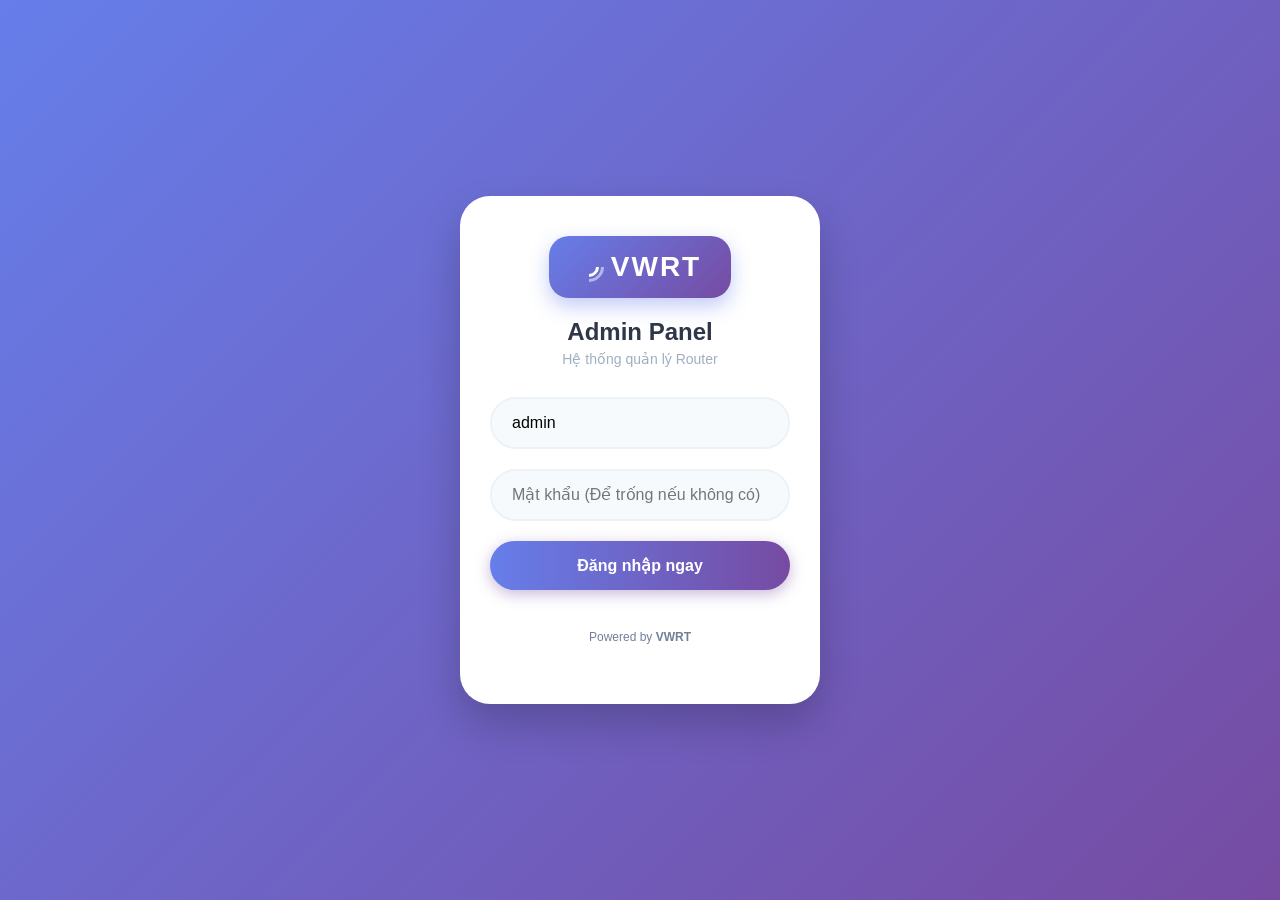
==== index.html @ 4f8792fa "Nâng cấp Module SMS: Thêm driver AT Command và sửa lỗi 502" ====
<!DOCTYPE html>
<html lang="vi">
<head>
    <meta charset="UTF-8">
    <meta name="viewport" content="width=device-width, initial-scale=1.0">
    <title>VWRT | Đăng nhập Hệ thống</title>
    <link rel="stylesheet" href="css/login.css">
    <link rel="stylesheet" href="css/toast.css">
</head>
<body>

    <div class="login-wrapper">
        <div class="login-card">
            <div class="brand-header">
                <div class="logo-vwrt">
                    <span class="wifi-icon"></span>
                    <span class="logo-text">VWRT</span>
                </div>
                <h2>Admin Panel</h2>
                <p>Hệ thống quản lý Router</p>
            </div>
            
            <form id="loginForm">
                <div class="input-group">
                    <input type="text" id="username" placeholder="Tài khoản" value="admin" required>
                </div>
                <div class="input-group">
                    <input type="password" id="password" placeholder="Mật khẩu (Để trống nếu không có)">
                </div>
                
                <button type="submit" id="btnLogin">Đăng nhập ngay</button>
                
                <p id="error-msg" class="error-text hidden">Thông tin đăng nhập không đúng!</p>
            </form>
    <div class="footer-info" style="margin-top: 20px;">
    <p>Powered by <a href="https://www.facebook.com/pham.viet.853811"target="_blank">VWRT </a>
    <span id="app-version"></span></p>
    </div>
    <script src="js/login.js"></script>
    <script src="js/toast.js"></script>
</body>
</html>
---- css/login.css ----
* {
    box-sizing: border-box;
    margin: 0;
    padding: 0;
}

body {
    font-family: 'Segoe UI', Roboto, Helvetica, Arial, sans-serif;
    background: linear-gradient(135deg, #667eea 0%, #764ba2 100%);
    height: 100vh;
    display: flex;
    justify-content: center;
    align-items: center;
    color: #333;
}

.login-wrapper {
    width: 100%;
    max-width: 400px;
    padding: 20px;
    display: flex;
    flex-direction: column;
    align-items: center;
}

/* Thẻ Card chính */
.login-card {
    background: white;
    width: 100%;
    padding: 40px 30px;
    border-radius: 30px;
    box-shadow: 0 20px 40px rgba(0, 0, 0, 0.2); 
    text-align: center;
    transition: transform 0.3s ease;
}

.login-card:hover {
    transform: translateY(-5px);
}

/* Phần Logo/Header */
.brand-header {
    margin-bottom: 30px;
}

.logo-vwrt {
    display: inline-flex;
    align-items: center;
    justify-content: center;
    background: linear-gradient(135deg, #667eea 0%, #764ba2 100%);
    padding: 15px 30px;
    border-radius: 20px;
    box-shadow: 0 8px 20px rgba(102, 126, 234, 0.4);
    margin-bottom: 20px;
    transition: transform 0.3s ease;
}

.logo-vwrt:hover {
    transform: scale(1.05);
}

.logo-text {
    color: white;
    font-size: 28px;
    font-weight: 800; 
    letter-spacing: 2px; 
    text-transform: uppercase;
}

.wifi-icon {
    width: 20px;
    height: 20px;
    margin-right: 12px;
    position: relative;
    border: 3px solid white;
    border-radius: 50%;
    border-top-color: transparent;
    border-left-color: transparent;
    border-right-color: transparent;
    transform: rotate(-45deg);
    display: block;
}

.wifi-icon::before {
    content: '';
    position: absolute;
    top: -8px;
    left: -8px;
    right: -8px;
    bottom: -8px;
    border: 3px solid rgba(255,255,255,0.5);
    border-radius: 50%;
    border-top-color: transparent;
    border-left-color: transparent;
    border-right-color: transparent;
}

.brand-header h2 {
    font-size: 24px;
    font-weight: 700;
    color: #2d3748;
    margin-bottom: 5px;
}

.brand-header p {
    color: #a0aec0;
    font-size: 14px;
}

/* Input Fields */
.input-group {
    margin-bottom: 20px;
}

input {
    width: 100%;
    padding: 15px 20px;
    border-radius: 50px;
    border: 2px solid #edf2f7;
    background-color: #f7fafc;
    font-size: 16px;
    outline: none;
    transition: all 0.3s ease;
}

input:focus {
    border-color: #667eea;
    background-color: white;
    box-shadow: 0 0 0 4px rgba(102, 126, 234, 0.1);
}

/* Nút bấm */
button {
    width: 100%;
    padding: 15px;
    border-radius: 50px;
    border: none;
    background: linear-gradient(90deg, #667eea 0%, #764ba2 100%);
    color: white;
    font-size: 16px;
    font-weight: 600;
    cursor: pointer;
    box-shadow: 0 4px 15px rgba(118, 75, 162, 0.4);
    transition: all 0.3s ease;
}

button:hover {
    transform: scale(1.02);
    box-shadow: 0 6px 20px rgba(118, 75, 162, 0.5);
}

button:disabled {
    background: #cbd5e0;
    cursor: not-allowed;
    transform: none;
    box-shadow: none;
}

/* Thông báo lỗi */
.error-text {
    color: #e53e3e;
    font-size: 14px;
    margin-top: 15px;
    background: #fff5f5;
    padding: 10px;
    border-radius: 12px;
}

.hidden {
    display: none;
}

.footer-text {
    margin-top: 20px;
    color: rgba(255, 255, 255, 0.8);
    font-size: 12px;
}

@keyframes shake {
  0% { transform: translateX(0); }
  25% { transform: translateX(-10px); }
  50% { transform: translateX(10px); }
  75% { transform: translateX(-10px); }
  100% { transform: translateX(0); }
}
.footer-info {
    text-align: center;
    font-size: 12px;
    color: var(--text-sub, #718096); 
    margin-top: 30px;
    padding: 20px 0;
    width: 100%;
}

.footer-info a {
    color: var(--text-sub, #718096);
    text-decoration: none;
    font-weight: 600;
    transition: color 0.2s;
}

.footer-info a:hover {
    color: var(--accent-color, #3182ce);
}
---- css/toast.css ----
/* --- TOAST NOTIFICATION STYLES --- */

/* 1. Container chứa các thông báo (Góc trên bên phải) */
#toast-container {
    position: fixed;
    top: 20px;
    right: 20px;
    z-index: 99999;
    display: flex;
    flex-direction: column;
    gap: 10px; 
}

/* 2. Style chung cho mỗi thẻ Toast */
.toast {
    min-width: 300px;
    max-width: 400px;
    background: #fff;
    color: #333;
    border-radius: 6px;
    box-shadow: 0 5px 15px rgba(0,0,0,0.2);
    overflow: hidden;
    opacity: 0;
    transform: translateX(100%);
    animation: slideInLeft 0.5s ease forwards, fadeOut 0.5s ease 3s forwards;
    position: relative;
    border-left: 5px solid #ccc;
}

/* 3. Nội dung bên trong */
.toast-content {
    display: flex;
    align-items: center;
    padding: 12px 20px;
}

.toast-icon {
    font-size: 20px;
    margin-right: 12px;
}

.toast-message {
    font-size: 14px;
    font-weight: 500;
    line-height: 1.4;
}
/* Success - Màu xanh lá */
.toast-success {
    border-left-color: #2ecc71;
}
.toast-success .toast-icon {
    color: #2ecc71;
}

/* Error - Màu đỏ */
.toast-error {
    border-left-color: #e74c3c;
}
.toast-error .toast-icon {
    color: #e74c3c;
}

/* Info - Màu xanh dương */
.toast-info {
    border-left-color: #3498db;
}
.toast-info .toast-icon {
    color: #3498db;
}

/* 5. Hiệu ứng Animation */
@keyframes slideInLeft {
    from {
        opacity: 0;
        transform: translateX(100%);
    }
    to {
        opacity: 1;
        transform: translateX(0);
    }
}

@keyframes fadeOut {
    to {
        opacity: 0;
        transform: translateX(100%);
    }
}
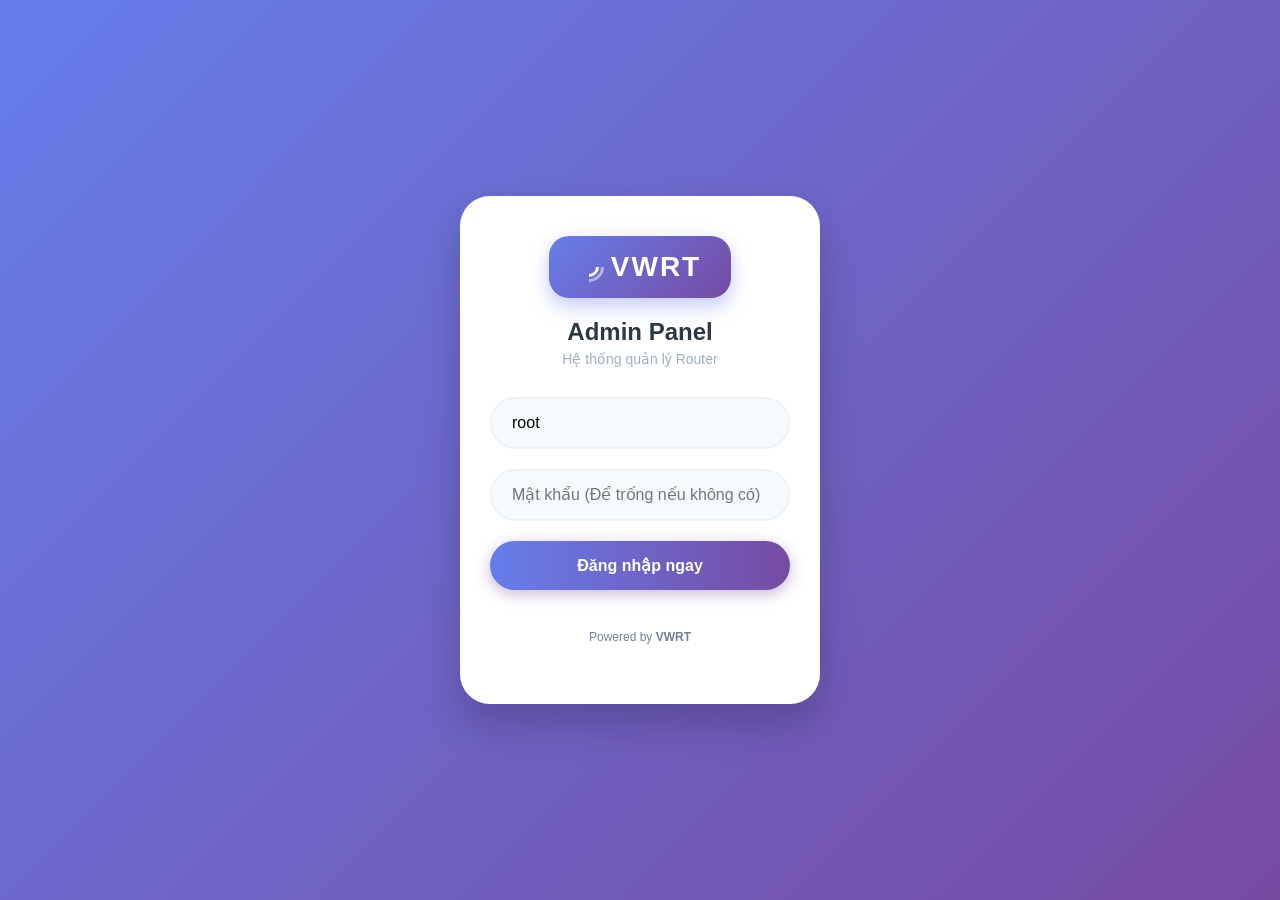
==== commit 48a4da5f: "feat: Implement a new web interface with comprehensive system, network, and device management functi" ====
--- a/index.html
+++ b/index.html
@@ -22,7 +22,7 @@
             
             <form id="loginForm">
                 <div class="input-group">
-                    <input type="text" id="username" placeholder="Tài khoản" value="admin" required>
+                    <input type="text" id="username" placeholder="Tài khoản" value="root" required>
                 </div>
                 <div class="input-group">
                     <input type="password" id="password" placeholder="Mật khẩu (Để trống nếu không có)">
--- a/css/toast.css
+++ b/css/toast.css
@@ -2,87 +2,89 @@
 
 /* 1. Container chứa các thông báo (Góc trên bên phải) */
 #toast-container {
-    position: fixed;
-    top: 20px;
-    right: 20px;
-    z-index: 99999;
-    display: flex;
-    flex-direction: column;
-    gap: 10px; 
+  position: fixed;
+  top: 20px;
+  right: 20px;
+  z-index: 2147483647; /* Max Z-Index 32-bit integer */
+  display: flex;
+  flex-direction: column;
+  gap: 10px;
 }
 
 /* 2. Style chung cho mỗi thẻ Toast */
 .toast {
-    min-width: 300px;
-    max-width: 400px;
-    background: #fff;
-    color: #333;
-    border-radius: 6px;
-    box-shadow: 0 5px 15px rgba(0,0,0,0.2);
-    overflow: hidden;
-    opacity: 0;
-    transform: translateX(100%);
-    animation: slideInLeft 0.5s ease forwards, fadeOut 0.5s ease 3s forwards;
-    position: relative;
-    border-left: 5px solid #ccc;
+  min-width: 300px;
+  max-width: 400px;
+  background: #fff;
+  color: #333;
+  border-radius: 6px;
+  box-shadow: 0 5px 15px rgba(0, 0, 0, 0.2);
+  overflow: hidden;
+  opacity: 0;
+  transform: translateX(100%);
+  animation:
+    slideInLeft 0.5s ease forwards,
+    fadeOut 0.5s ease 3s forwards;
+  position: relative;
+  border-left: 5px solid #ccc;
 }
 
 /* 3. Nội dung bên trong */
 .toast-content {
-    display: flex;
-    align-items: center;
-    padding: 12px 20px;
+  display: flex;
+  align-items: center;
+  padding: 12px 20px;
 }
 
 .toast-icon {
-    font-size: 20px;
-    margin-right: 12px;
+  font-size: 20px;
+  margin-right: 12px;
 }
 
 .toast-message {
-    font-size: 14px;
-    font-weight: 500;
-    line-height: 1.4;
+  font-size: 14px;
+  font-weight: 500;
+  line-height: 1.4;
 }
 /* Success - Màu xanh lá */
 .toast-success {
-    border-left-color: #2ecc71;
+  border-left-color: #2ecc71;
 }
 .toast-success .toast-icon {
-    color: #2ecc71;
+  color: #2ecc71;
 }
 
 /* Error - Màu đỏ */
 .toast-error {
-    border-left-color: #e74c3c;
+  border-left-color: #e74c3c;
 }
 .toast-error .toast-icon {
-    color: #e74c3c;
+  color: #e74c3c;
 }
 
 /* Info - Màu xanh dương */
 .toast-info {
-    border-left-color: #3498db;
+  border-left-color: #3498db;
 }
 .toast-info .toast-icon {
-    color: #3498db;
+  color: #3498db;
 }
 
 /* 5. Hiệu ứng Animation */
 @keyframes slideInLeft {
-    from {
-        opacity: 0;
-        transform: translateX(100%);
-    }
-    to {
-        opacity: 1;
-        transform: translateX(0);
-    }
+  from {
+    opacity: 0;
+    transform: translateX(100%);
+  }
+  to {
+    opacity: 1;
+    transform: translateX(0);
+  }
 }
 
 @keyframes fadeOut {
-    to {
-        opacity: 0;
-        transform: translateX(100%);
-    }
-}+  to {
+    opacity: 0;
+    transform: translateX(100%);
+  }
+}
